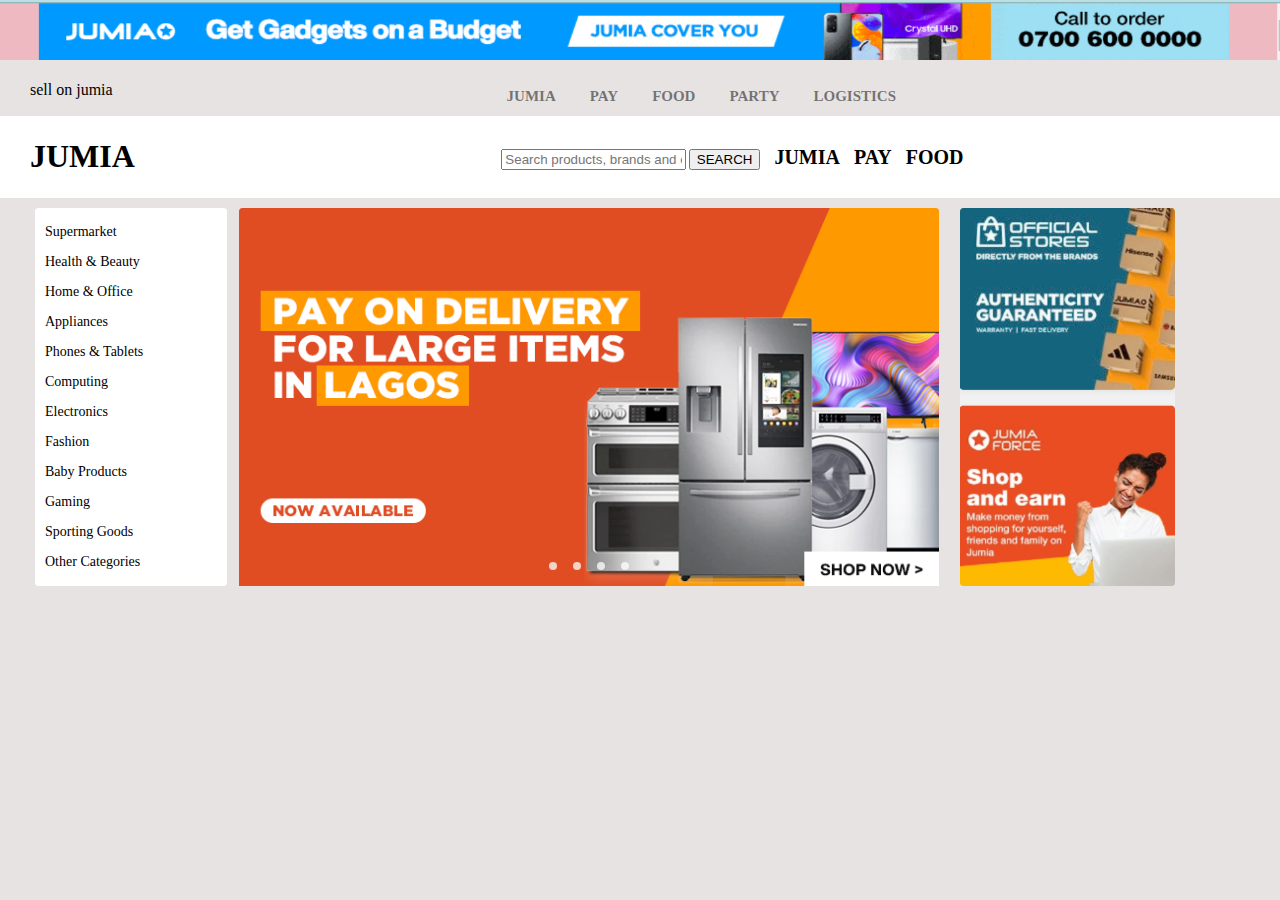
==== index.html @ 124a0acc "Update and rename Jumia.html to index.html" ====
<!DOCTYPE html>
<html lang="en">
    <head>
        <meta charset="utf-8" />
        <meta name="viewport" content="width=device-width, initial-scale=1.0" />
        <link rel="stylesheet" href="jstyle.css">
        <title>Jumia Nigeria | Online Shopping for Groceries, Appliances & More!
        </title>
    </head>
    <body>
        <div class="header"><a href="Jumia.html"><img src="header.png"></a></div>
        <nav>
            <div><p style="padding-left: 30px;">sell on jumia</p></div>
            <div class="nav-links">
                <ul>
                    <li><h1><a href="">JUMIA</a></h1></li>
                    <li><h1><a href="Products.html">PAY</a></h1></li>
                    <li><h1><a href="">FOOD</a></h1></li>
                    <li><h1><a href="about.html">PARTY</a></h1></li>
                    <li><h1><a href="login.html">LOGISTICS</a></h1></li>
                <ul>
            </div>
        </nav>

        <nav>
        <div class="search-bar">
         <div><h1 style="padding-left: 20px;">JUMIA</h1></div>
        <div class="search-links">
            <ul>
                <li><form><input type="text" name="search" placeholder="Search products, brands and categories">
                  <button type="submit">SEARCH</button></form></li>
                <li><h1><a href="index.html">JUMIA</a></h1></li>
                <li><h1><a href="Products.html">PAY</a></h1></li>
                <li><h1><a href="">FOOD</a></h1></li>
            
            </ul>
        </div>
    </div>
        </nav>

        <div id="boxes">
            <div id="leftbox" class="categories">
                <ul>
                    <li><p><a href="">Supermarket</a></p></li>
                    <li><p><a href="">Health & Beauty</a></p></li>
                    <li><p><a href="">Home & Office</a></p></li>
                    <li><p><a href="">Appliances</a></p></li>
                    <li><p><a href="">Phones & Tablets</a></p></li>
                    <li><p><a href="">Computing</a></p></li>
                    <li><p><a href="">Electronics</a></p></li>
                    <li><p><a href="">Fashion</a></p></li>
                    <li><p><a href="">Baby Products</a></p></li>
                    <li><p><a href="">Gaming</a></p></li>
                    <li><p><a href="">Sporting Goods</a></p></li>
                    <li><p><a href="">Other Categories</a></p></li>

                <ul>

            </div> 
        <div id="middlebox">
            <div class="slider-wrapper">
            <div class="slider">
                <a href=""><img id="slide-1" src="slide1.png"></a>
                <a href=""><img id="slide-2" src="slide2.jpg" /></a>
                <a href=""><img id="slide-3" src="slide3.png" /></a>
                <a href=""><img id="slide-4" src="slide4.jpg" /></a>
            </div>
            <div class="slider-nav">
                <a href="#slide-1"></a>
                <a href="#slide-2"></a>
                <a href="#slide-3"></a>
                <a href="#slide-4"></a>
            </div>
          </div>
       </div>
        <div id="rightbox"><img src="box3.png" style="height: 377.5px; border-radius: 3.5px;" ></div>
    </div>


    
    </body>

</html>
---- jstyle.css ----
body{
    padding:0px;
    margin:0px;
    background-color: rgb(231, 227, 227);
}
.header img{
    width:100%;
    background-color: lightpink;
    background-size: cover;
}

nav {
    margin-top: -40px;
    display: flex;
    align-items: center;
    margin-bottom: -40px;
}

.nav-links {
    flex: 1;
    text-align: center;

}

.nav-links ul{
    margin-left: -30px;
}

.nav-links ul li {
    list-style: none;
    display: inline-block;
    padding: 10px;
}


.nav-links ul li a {
    color: rgba(0, 0, 0,0.5);
    text-decoration: none;
    font-size: 15px;
    border-radius: 3px;
	padding: 5px 5px;
}

.nav-links ul li a:hover {
    color: orange;
}

.search-bar{
    background-color: white;
    margin-bottom: 50px;
    width: 100%;
    display: flex;
    padding-left: 10px;
}

.search-links{
    align-content: center;
    padding-left: 50px;
    padding-right:50px;
    margin: 0 auto;
}


.search-links ul li{
    list-style: none;
    font-size: 10px;
    display: inline-block;
    padding-left: 10px;
    text-align: center;
}
.search-links li a{
    color:black;
    text-decoration: none;
}
.categories{
    background-color: white;
    text-align: left;
    margin-left: 35px;
}
.categories li{
    list-style: none;
    font-size: 14px;
    padding-right: 60px;
    margin-left: -30px;
}

.categories li a{
    color:black;
    text-decoration: none;
}

.categories ul li a:hover {
    color: orange;
}

#boxes{
    margin-top: -20px;
}
#leftbox {
    margin-right: 10px; 
    height: 377.5px;
    float:left;
    width:15%;
    border-radius: 3.5px;
}
#middlebox{
    float:left;
    width:55%;
}
.slider-wrapper {
	position: relative;
	max-width: 700px;
	margin: 0 auto;
}

.slider {
    border-radius: 3.5px;
	display: flex; 
	overflow-x: auto;
	scroll-snap-type: x mandatory;
	scroll-behavior: smooth;
	-ms-overflow-style: none; /* Hide scrollbar IE and Edge */
	scrollbar-width: none; /* Hide scrollbar Firefox */
}

/* Hide scrollbar for Chrome, Safari and Opera */
.slider::-webkit-scrollbar {
	display: none;
}

.slider img {
	flex: 1 0 100%;
	scroll-snap-align: start;
	object-fit: cover;
    width: 700px;
}

.slider-nav {
	display: flex;
	column-gap: 1rem;
	position: absolute;
	bottom: 1.25rem;
	left: 50%;
	transform: translateX(-50%);
	z-index: 1;
}

.slider-nav a {
	width: 0.5rem;
	height: 0.5rem;
	border-radius: 50%;
	background-color: #fff;
	opacity: 0.75;
	transition: opacity ease 250ms;
}

.slider-nav a:hover {
	opacity: 1;
}

#rightbox{
    float:right;
    width:25%;
}

.search-bar2{
    width: 100%;
    height:60px;
    background-color: white;
    display:inline-flex;
    margin-bottom: 50px;
}

.logo img{
    width: 100px;
    height:56px;
    margin-top: -18px;
    padding-left: 30px;
}

.form1{
    margin-top: 10px;
    margin-left: 110px;
    margin-right: 20px;
    width:600px;
    height:40px;
    display: flex;

}
.form1 input{
    flex:1;
    width:500px;
}

.form1 button{
    background: orange;
    padding: 10px 50px;
    color: white;
    letter-spacing: 1px;
    margin-left: 10px;
    cursor: pointer;

}

.nav2{
    display: flex;
    margin-right: 20px;
    font-size: 20px;
}
.nav2 div{
    padding-left: 20px;
}
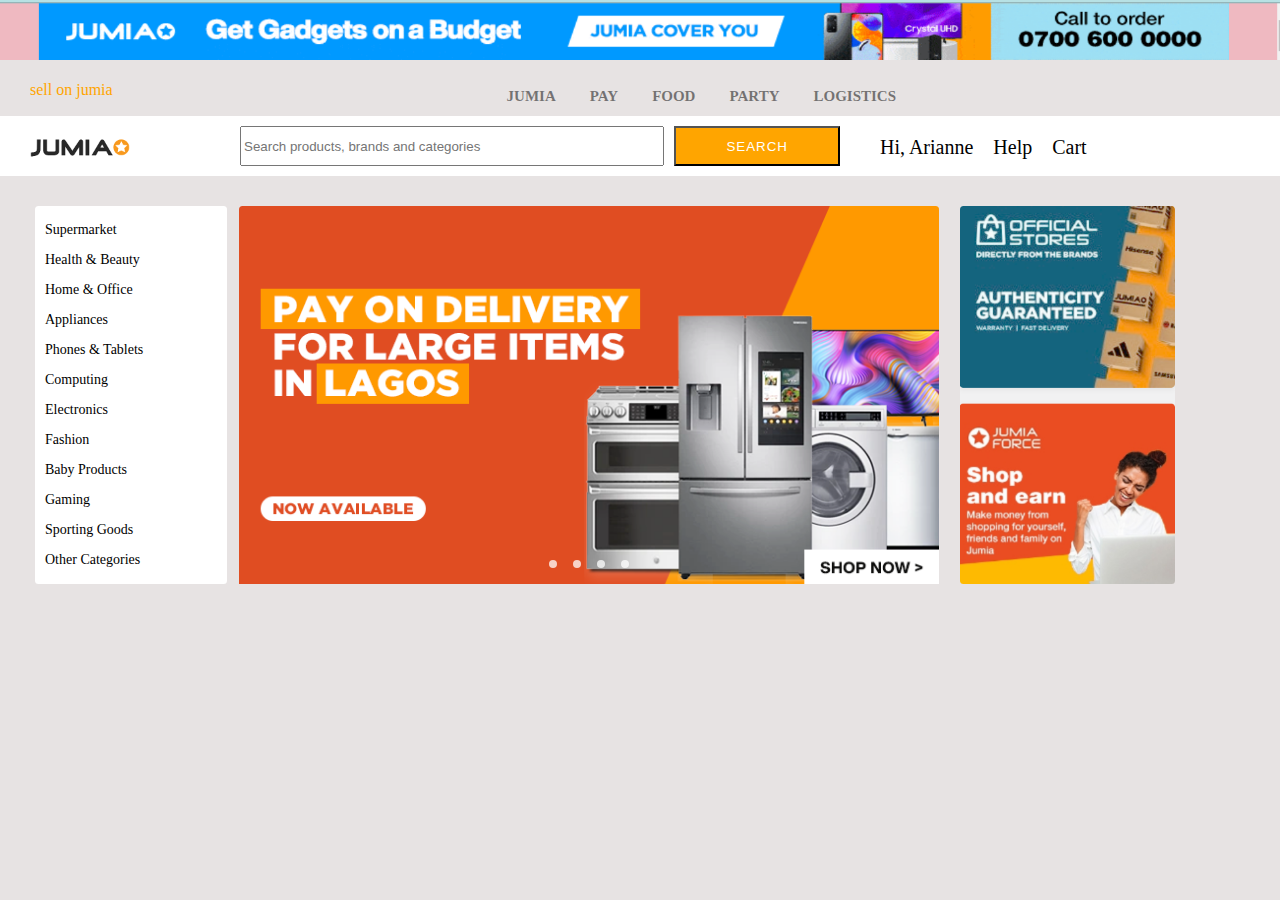
==== commit ed53ac57: "Update and rename helpame.html to index.html" ====
--- a/index.html
+++ b/index.html
@@ -8,9 +8,9 @@
         </title>
     </head>
     <body>
-        <div class="header"><a href="Jumia.html"><img src="header.png"></a></div>
+        <div class="header"><a href="index.html"><img src="header.png"></a></div>
         <nav>
-            <div><p style="padding-left: 30px;">sell on jumia</p></div>
+            <div><p style="padding-left: 30px; color: orange;">sell on jumia</p></div>
             <div class="nav-links">
                 <ul>
                     <li><h1><a href="">JUMIA</a></h1></li>
@@ -22,22 +22,18 @@
             </div>
         </nav>
 
-        <nav>
-        <div class="search-bar">
-         <div><h1 style="padding-left: 20px;">JUMIA</h1></div>
-        <div class="search-links">
-            <ul>
-                <li><form><input type="text" name="search" placeholder="Search products, brands and categories">
-                  <button type="submit">SEARCH</button></form></li>
-                <li><h1><a href="index.html">JUMIA</a></h1></li>
-                <li><h1><a href="Products.html">PAY</a></h1></li>
-                <li><h1><a href="">FOOD</a></h1></li>
-            
-            </ul>
+        <div class="search-bar2">
+            <div class="logo"><h1><img src="logo.png"></h1></div>
+            <form class="form1"><input type="text" name="search" placeholder="Search products, brands and categories">
+                <button type="submit">SEARCH</button></form>
+        <div class="nav2">
+            <div><p>Hi, Arianne</p></div>
+            <div><p>Help</p></div>
+            <div><p>Cart</p></div>
         </div>
-    </div>
-        </nav>
-
+        </div>
+    
+    
         <div id="boxes">
             <div id="leftbox" class="categories">
                 <ul>
@@ -76,8 +72,50 @@
         <div id="rightbox"><img src="box3.png" style="height: 377.5px; border-radius: 3.5px;" ></div>
     </div>
 
+    <!--<div class="featured">
+    <div id="images">
+        <figure>
+            <img src="photos/image1.jpg" alt=”Photo” width=150 height=150>
+        <figcaption>Watch #1</figcaption>
+        </figure>
+        </div>
+    
+    <div id="images">
+        <figure>
+            <img src="photos/image2.jpg" alt=”Photo” width=150 height=150>
+        <figcaption>Watch #2</figcaption>
+        </figure>
+    
+    </div>
+    
+    <div id="images">
+    
+        <img src="photos/image3.jpg" alt="Photo" width="150" height="150">
+    
+    </div>
 
+    <div id="images">
+        <figure>
+            <img src="photos/image1.jpg" alt=”Photo” width=150 height=150>
+        <figcaption>Watch #1</figcaption>
+        </figure>
+        </div>
     
+    <div id="images">
+        <figure>
+            <img src="photos/image2.jpg" alt=”Photo” width=150 height=150>
+        <figcaption>Watch #2</figcaption>
+        </figure>
+    
+    </div>
+    
+    <div id="images">
+    
+        <img src="photos/image3.jpg" alt="Photo" width="150" height="150">
+    
+    </div>
+   </div>
+
     </body>
 
 </html>
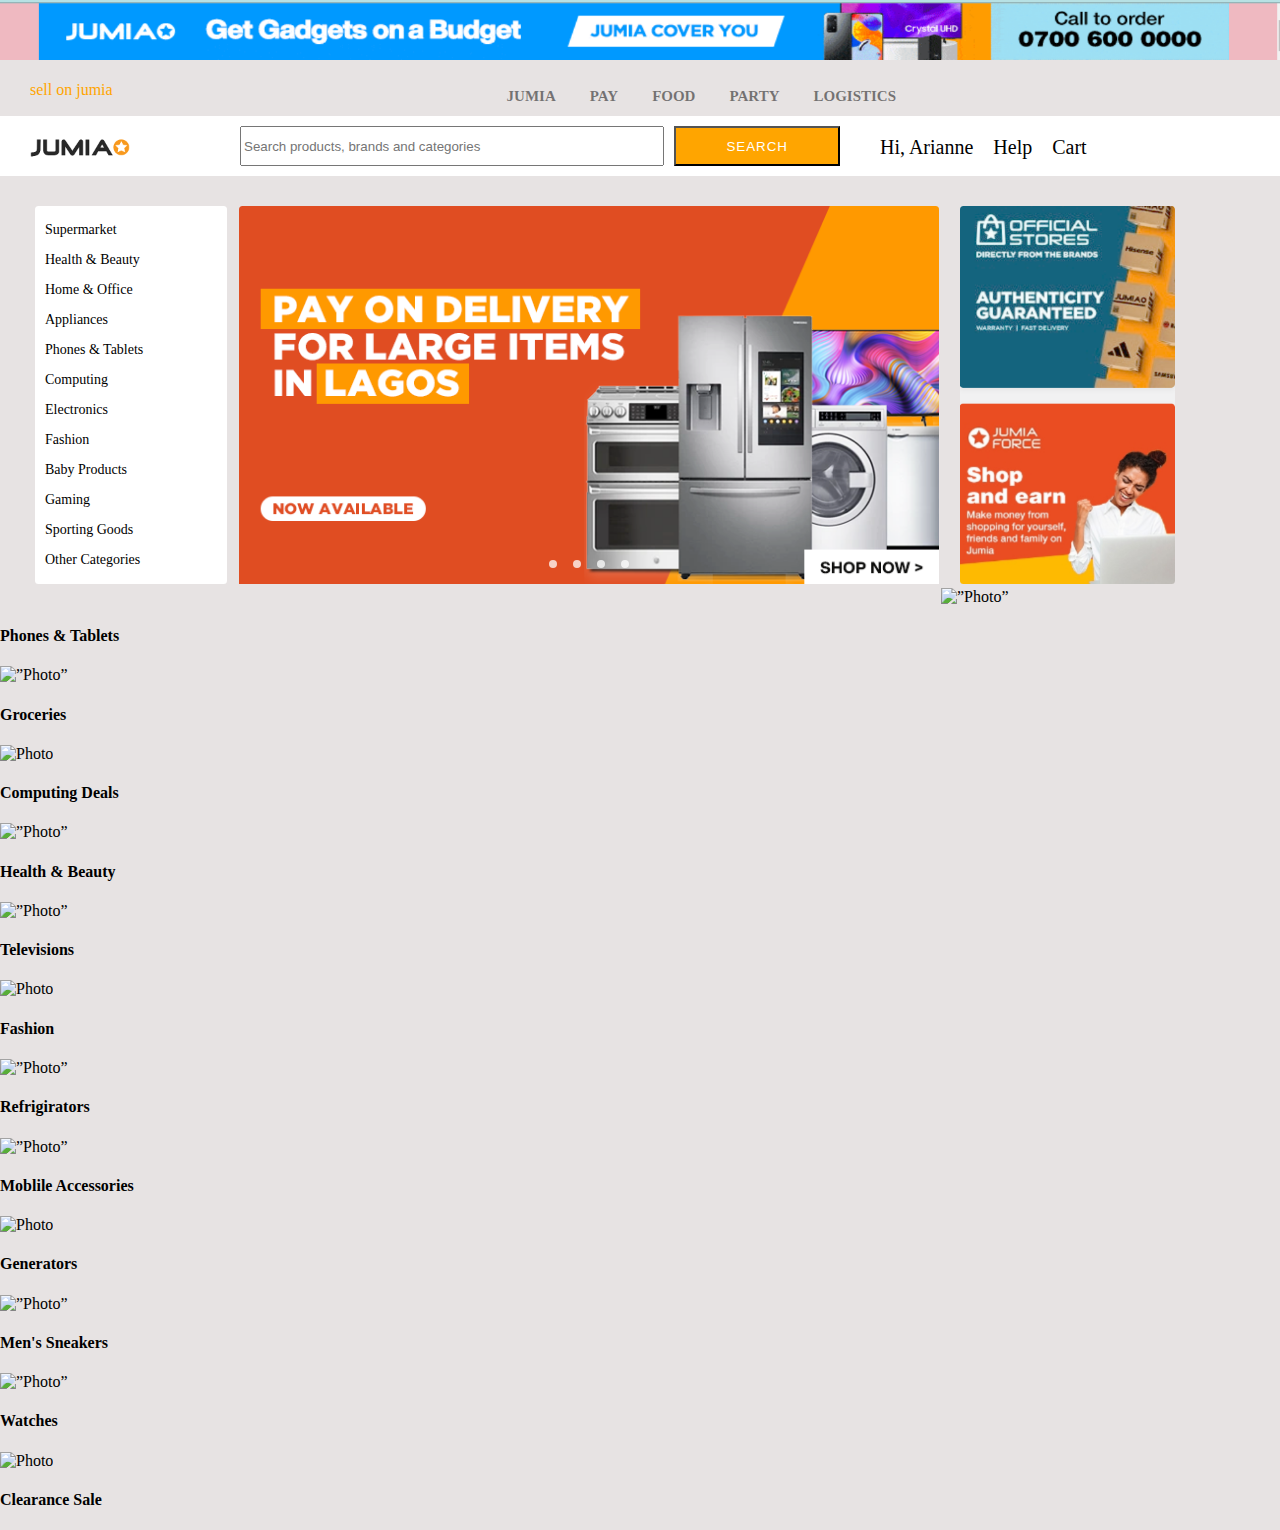
==== commit 4912d79e: "Update index.html" ====
--- a/index.html
+++ b/index.html
@@ -4,11 +4,12 @@
         <meta charset="utf-8" />
         <meta name="viewport" content="width=device-width, initial-scale=1.0" />
         <link rel="stylesheet" href="jstyle.css">
+        <link rel="icon" type="image/ico" sizes="any" href="https://www.jumia.com.ng/assets_he/favicon.87f00114.ico">
         <title>Jumia Nigeria | Online Shopping for Groceries, Appliances & More!
         </title>
     </head>
     <body>
-        <div class="header"><a href="index.html"><img src="header.png"></a></div>
+        <div class="header"><a href="Jumia.html"><img src="header.png"></a></div>
         <nav>
             <div><p style="padding-left: 30px; color: orange;">sell on jumia</p></div>
             <div class="nav-links">
@@ -72,49 +73,60 @@
         <div id="rightbox"><img src="box3.png" style="height: 377.5px; border-radius: 3.5px;" ></div>
     </div>
 
-    <!--<div class="featured">
-    <div id="images">
-        <figure>
-            <img src="photos/image1.jpg" alt=”Photo” width=150 height=150>
-        <figcaption>Watch #1</figcaption>
-        </figure>
-        </div>
-    
-    <div id="images">
-        <figure>
-            <img src="photos/image2.jpg" alt=”Photo” width=150 height=150>
-        <figcaption>Watch #2</figcaption>
-        </figure>
-    
+    <div class="featured">
+            <div>
+                <img src="phones.png" alt=”Photo”>
+                <h4>Phones & Tablets</h4>
+            </div>
+            <div>
+                <img src="groceries.png" alt=”Photo”>
+                <h4>Groceries</h4>
+            </div>
+            <div>
+                 <img src="computer.jpg" alt="Photo">
+                 <h4>Computing Deals</h4>
+            </div>
+            <div>
+                <img src="healthnbeauty.jpg" alt=”Photo”>
+                <h4>Health & Beauty</h4>
+            </div>
+            <div>
+                <img src="televisions.png" alt=”Photo”>
+                <h4>Televisions</h4>
+            </div>
+            <div>
+                <img src="fashion.jpg" alt="Photo">
+                <h4>Fashion</h4>
+            </div>
+   </div>
+
+   <div class="featured" id="row2">
+    <div>
+        <img src="refrigerator.png" alt=”Photo”>
+        <h4>Refrigirators</h4>
     </div>
-    
-    <div id="images">
-    
-        <img src="photos/image3.jpg" alt="Photo" width="150" height="150">
-    
+    <div>
+        <img src="earphones.png" alt=”Photo”>
+        <h4>Moblile Accessories</h4>
     </div>
+    <div>
+         <img src="generator.gif" alt="Photo">
+         <h4>Generators</h4>
+    </div>
+    <div>
+        <img src="sneakers.png" alt=”Photo”>
+        <h4>Men's Sneakers</h4>
+    </div>
+    <div>
+        <img src="watches.png" alt=”Photo”>
+        <h4>Watches</h4>
+    </div>
+    <div>
+        <img src="Clearance.gif" alt="Photo">
+        <h4>Clearance Sale</h4>
+    </div>
+</div>
 
-    <div id="images">
-        <figure>
-            <img src="photos/image1.jpg" alt=”Photo” width=150 height=150>
-        <figcaption>Watch #1</figcaption>
-        </figure>
-        </div>
-    
-    <div id="images">
-        <figure>
-            <img src="photos/image2.jpg" alt=”Photo” width=150 height=150>
-        <figcaption>Watch #2</figcaption>
-        </figure>
-    
-    </div>
-    
-    <div id="images">
-    
-        <img src="photos/image3.jpg" alt="Photo" width="150" height="150">
-    
-    </div>
-   </div>
 
     </body>
 
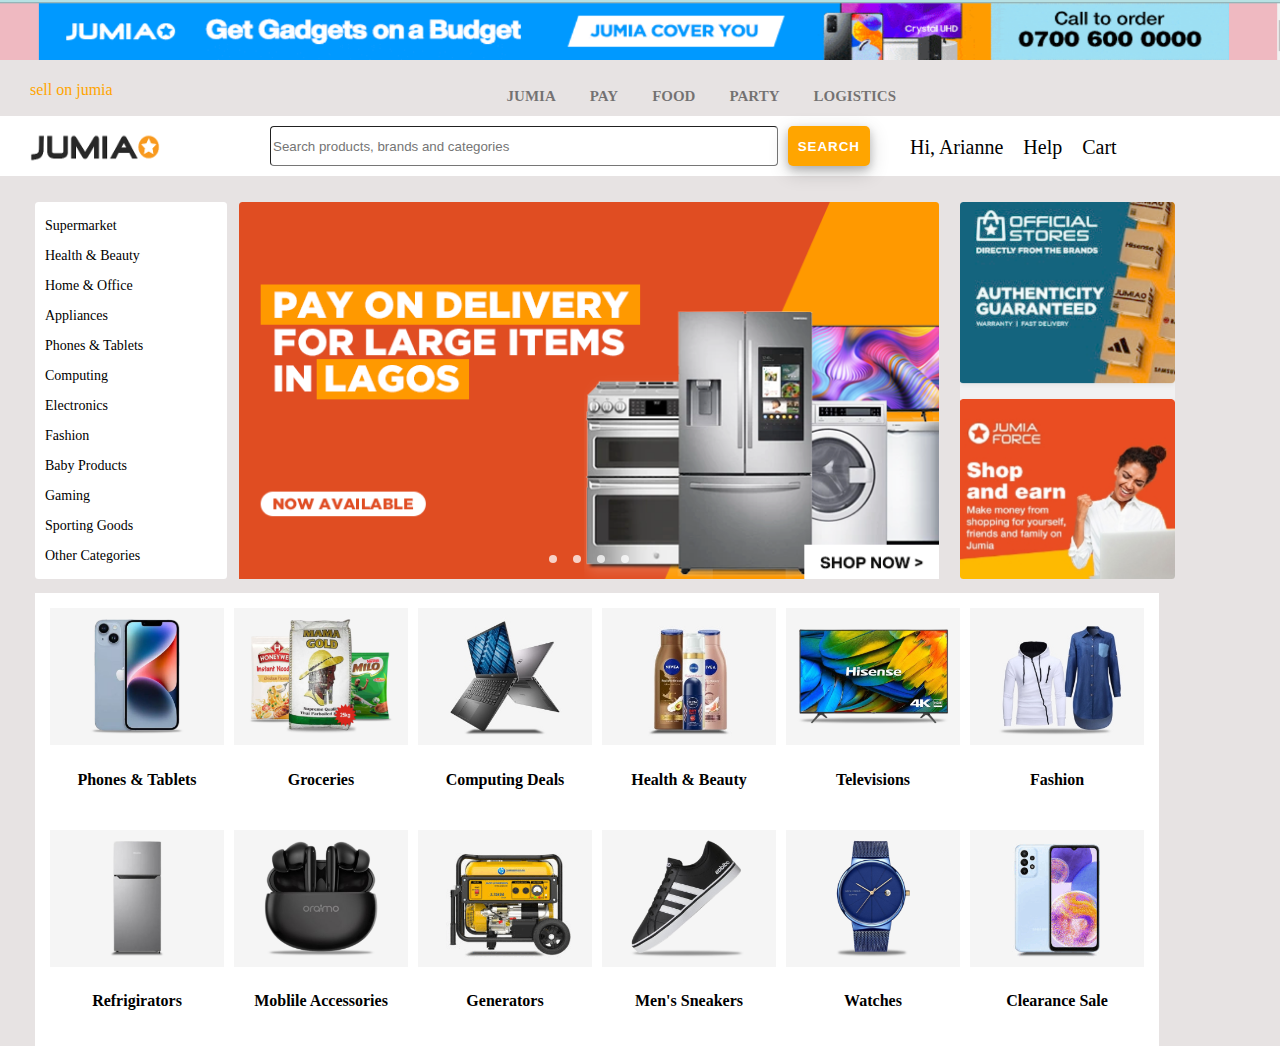
==== commit ac316bfd: "Update index.html" ====
--- a/index.html
+++ b/index.html
@@ -4,7 +4,6 @@
         <meta charset="utf-8" />
         <meta name="viewport" content="width=device-width, initial-scale=1.0" />
         <link rel="stylesheet" href="jstyle.css">
-        <link rel="icon" type="image/ico" sizes="any" href="https://www.jumia.com.ng/assets_he/favicon.87f00114.ico">
         <title>Jumia Nigeria | Online Shopping for Groceries, Appliances & More!
         </title>
     </head>
@@ -23,14 +22,14 @@
             </div>
         </nav>
 
-        <div class="search-bar2">
-            <div class="logo"><h1><img src="logo.png"></h1></div>
+        <div class="search-bar">
+            <div class="logo"><a href=""><h1><img src="logo.png"></h1></a></div>
             <form class="form1"><input type="text" name="search" placeholder="Search products, brands and categories">
                 <button type="submit">SEARCH</button></form>
         <div class="nav2">
-            <div><p>Hi, Arianne</p></div>
-            <div><p>Help</p></div>
-            <div><p>Cart</p></div>
+            <div><a href=""><p>Hi, Arianne</p></a></div>
+            <div><a href=""><p>Help</p></a></div>
+            <div><a href=""><p>Cart</p></a></div>
         </div>
         </div>
     
--- a/jstyle.css
+++ b/jstyle.css
@@ -8,6 +8,7 @@
     background-color: lightpink;
     background-size: cover;
 }
+
 
 nav {
     margin-top: -40px;
@@ -46,32 +47,71 @@
 }
 
 .search-bar{
+    width: 100%;
+    height:60px;
     background-color: white;
-    margin-bottom: 50px;
-    width: 100%;
+    display:inline-flex;
+}
+
+.logo img{
+    width: 130px;
+    height:80px;
+    margin-top: -30px;
+    padding-left: 30px;
+}
+
+.form1{
+    margin-top: 10px;
+    margin-left: 110px;
+    margin-right: 20px;
+    width:600px;
+    height:40px;
     display: flex;
-    padding-left: 10px;
-}
-
-.search-links{
-    align-content: center;
-    padding-left: 50px;
-    padding-right:50px;
-    margin: 0 auto;
-}
-
-
-.search-links ul li{
-    list-style: none;
-    font-size: 10px;
-    display: inline-block;
-    padding-left: 10px;
-    text-align: center;
-}
-.search-links li a{
-    color:black;
+
+}
+.form1 input{
+    flex:1;
+    width:500px;
+    border-radius: 4px;
+    border-width: 1px;
+}
+
+.form1 button{
+    background: orange;
+    padding: 12px 10px;
+    color: white;
+    letter-spacing: 1px;
+    margin-left: 10px;
+    cursor: pointer;
+    border-style: none;
+    border-radius: 5px;
+    font-weight: bold;
+    box-shadow: 0 4px 8px 0 rgba(0, 0, 0, 0.2), 0 6px 20px 0 rgba(0, 0, 0, 0.19);
+}
+
+.nav2{
+    display: flex;
+    margin-right: 20px;
+    font-size: 20px;
+}
+
+.nav2 div{
+    padding-left: 20px;
+}
+
+.nav2 div a{
+    color: black;
     text-decoration: none;
 }
+
+.nav2 div a:hover{
+    color: orange;
+}
+
+#boxes{
+    margin-top: 10px;
+}
+
 .categories{
     background-color: white;
     text-align: left;
@@ -93,9 +133,7 @@
     color: orange;
 }
 
-#boxes{
-    margin-top: -20px;
-}
+
 #leftbox {
     margin-right: 10px; 
     height: 377.5px;
@@ -163,51 +201,34 @@
     width:25%;
 }
 
-.search-bar2{
-    width: 100%;
-    height:60px;
-    background-color: white;
-    display:inline-flex;
-    margin-bottom: 50px;
-}
-
-.logo img{
-    width: 100px;
-    height:56px;
-    margin-top: -18px;
-    padding-left: 30px;
-}
-
-.form1{
+
+.featured{
     margin-top: 10px;
-    margin-left: 110px;
-    margin-right: 20px;
-    width:600px;
-    height:40px;
-    display: flex;
-
-}
-.form1 input{
-    flex:1;
-    width:500px;
-}
-
-.form1 button{
-    background: orange;
-    padding: 10px 50px;
-    color: white;
-    letter-spacing: 1px;
-    margin-left: 10px;
-    cursor: pointer;
-
-}
-
-.nav2{
-    display: flex;
-    margin-right: 20px;
-    font-size: 20px;
-}
-.nav2 div{
-    padding-left: 20px;
-}
-
+    display: inline-flex;
+    padding: 10px;
+    flex-wrap: wrap;
+    background-color: #fff;
+    margin-left: 35px;
+}
+.featured div{
+    margin: 5px;
+    border-radius: 5px; 
+}
+
+.featured div h4{
+    text-align: center;
+}
+
+.featured div:hover{
+    box-shadow: 0 4px 8px 0 rgba(0, 0, 0, 0.2), 0 6px 20px 0 rgba(0, 0, 0, 0.19);
+}
+
+.featured div img{
+    height: 137px;
+    width: 174px;
+}
+
+#row2{
+    margin-top: -10px;    
+}
+
